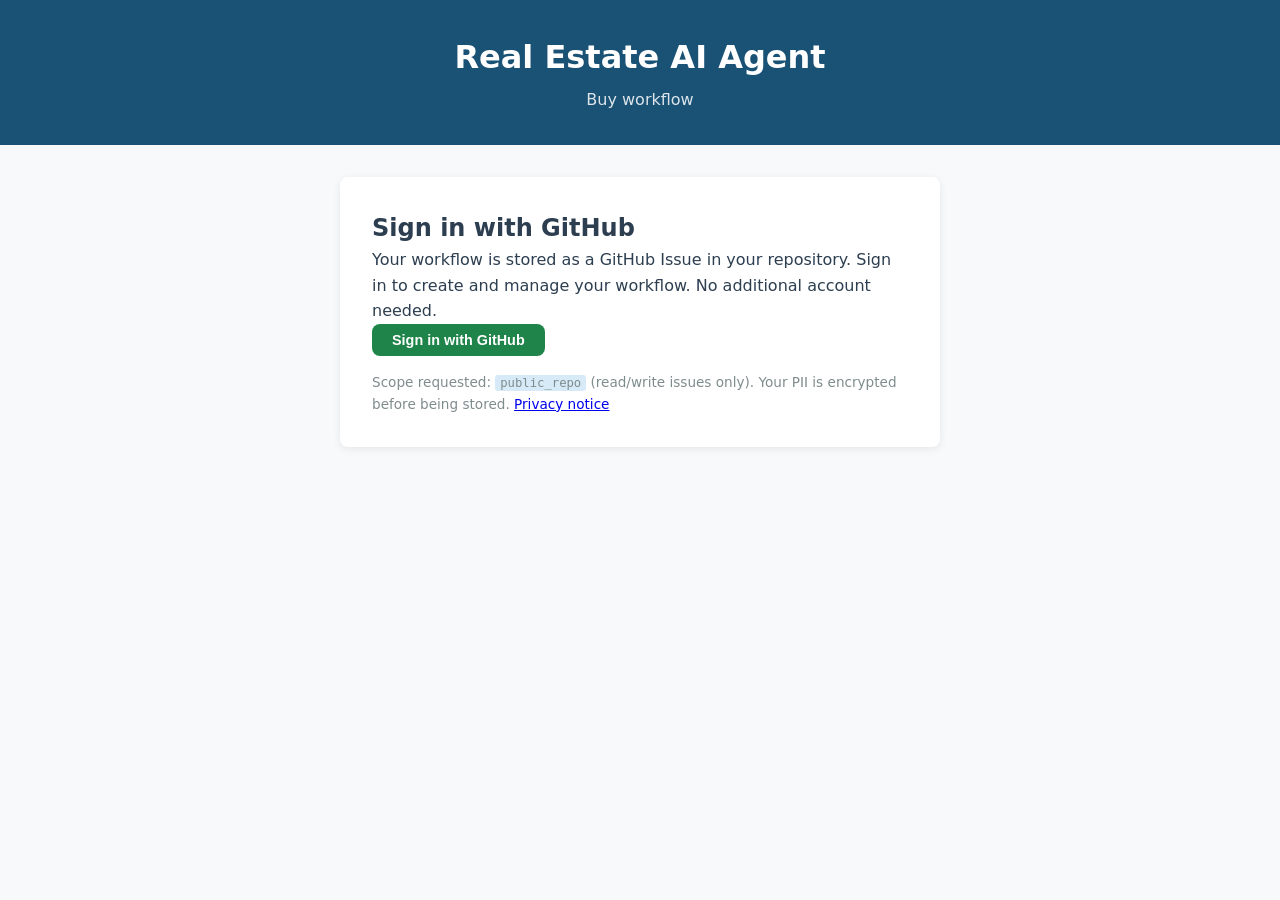
==== site/intake/index.html @ ed8e93f4 "Phases 5+6: intake, HITL loop, on_comment, frontend, Actions workflows engine/state_machine.py: adde" ====
<!DOCTYPE html>
<html lang="en">
<head>
  <meta charset="UTF-8" />
  <meta name="viewport" content="width=device-width, initial-scale=1.0" />
  <title>Start workflow — Real Estate AI Agent</title>
  <link rel="stylesheet" href="../styles/main.css" />
  <link rel="stylesheet" href="intake.css" />
</head>
<body>
  <header>
    <h1>Real Estate AI Agent</h1>
    <p class="tagline" id="workflow-type-label">Buy workflow</p>
  </header>

  <main id="intake-app">
    <div id="auth-gate" class="auth-gate">
      <h2>Sign in with GitHub</h2>
      <p>
        Your workflow is stored as a GitHub Issue in your repository.
        Sign in to create and manage your workflow. No additional account needed.
      </p>
      <button id="signin-btn" class="btn btn--approve">Sign in with GitHub</button>
      <p class="muted">
        Scope requested: <code>public_repo</code> (read/write issues only).
        Your PII is encrypted before being stored.
        <a href="../../PRIVACY.md">Privacy notice</a>
      </p>
    </div>

    <form id="intake-form" class="intake-form hidden" novalidate>
      <div class="steps" id="steps">
        <!-- Steps rendered by intake.js -->
      </div>

      <div class="form-nav">
        <button type="button" id="prev-btn" class="btn btn--counter hidden">← Back</button>
        <button type="button" id="next-btn" class="btn btn--approve">Next →</button>
        <button type="submit" id="submit-btn" class="btn btn--approve hidden">Submit →</button>
      </div>
    </form>

    <div id="success-message" class="success-message hidden">
      <h2>Workflow started!</h2>
      <p>
        Your requirements are being processed. The agent will post a shortlist
        within 15 minutes.
      </p>
      <a id="workflow-link" class="btn btn--approve" href="#">View your workflow →</a>
    </div>
  </main>

  <script src="../js/github-client.js" type="module"></script>
  <script src="intake.js" type="module"></script>
</body>
</html>
---- site/styles/main.css ----
:root {
  --brand: #1a5276;
  --brand-light: #d6eaf8;
  --buy: #1e8449;
  --buy-light: #d5f5e3;
  --rent: #6c3483;
  --rent-light: #e8daef;
  --text: #2c3e50;
  --muted: #7f8c8d;
  --bg: #f8f9fa;
  --card-bg: #ffffff;
  --radius: 8px;
  --shadow: 0 2px 8px rgba(0,0,0,0.08);
}

*, *::before, *::after { box-sizing: border-box; margin: 0; padding: 0; }

body {
  font-family: system-ui, -apple-system, sans-serif;
  color: var(--text);
  background: var(--bg);
  line-height: 1.6;
}

header {
  background: var(--brand);
  color: white;
  padding: 2rem;
  text-align: center;
}

header h1 { font-size: 2rem; }
header .tagline { opacity: 0.85; margin-top: 0.25rem; }

main.hero {
  max-width: 860px;
  margin: 2rem auto;
  padding: 0 1rem;
}

main.hero > p {
  text-align: center;
  margin-bottom: 2rem;
  color: var(--muted);
}

.choice-cards {
  display: grid;
  grid-template-columns: 1fr 1fr;
  gap: 1.5rem;
  margin-bottom: 2rem;
}

@media (max-width: 560px) {
  .choice-cards { grid-template-columns: 1fr; }
}

.card {
  display: block;
  padding: 2rem;
  border-radius: var(--radius);
  box-shadow: var(--shadow);
  text-decoration: none;
  color: var(--text);
  background: var(--card-bg);
  transition: transform 0.15s, box-shadow 0.15s;
}

.card:hover {
  transform: translateY(-2px);
  box-shadow: 0 6px 20px rgba(0,0,0,0.12);
}

.card--buy { border-top: 4px solid var(--buy); }
.card--rent { border-top: 4px solid var(--rent); }

.card h2 { font-size: 1.5rem; margin-bottom: 0.5rem; }
.card--buy h2 { color: var(--buy); }
.card--rent h2 { color: var(--rent); }

.card p { color: var(--muted); margin-bottom: 1rem; }
.cta { font-weight: 600; font-size: 0.9rem; }
.card--buy .cta { color: var(--buy); }
.card--rent .cta { color: var(--rent); }

.how-it-works {
  background: var(--card-bg);
  border-radius: var(--radius);
  padding: 1.25rem 1.5rem;
  box-shadow: var(--shadow);
}

.how-it-works summary {
  cursor: pointer;
  font-weight: 600;
  color: var(--brand);
}

.how-it-works ol {
  margin: 1rem 0 1rem 1.5rem;
}

.how-it-works li { margin-bottom: 0.5rem; }

code {
  background: var(--brand-light);
  padding: 0.1em 0.4em;
  border-radius: 3px;
  font-size: 0.9em;
}

footer {
  text-align: center;
  padding: 2rem;
  color: var(--muted);
  font-size: 0.85rem;
}

footer a { color: var(--brand); }

/* Workflow view */
.timeline { list-style: none; }
.timeline-item {
  display: flex;
  gap: 1rem;
  padding: 0.75rem 0;
  border-bottom: 1px solid #eee;
}
.timeline-avatar {
  width: 36px;
  height: 36px;
  border-radius: 50%;
  background: var(--brand-light);
  flex-shrink: 0;
}
.timeline-body { flex: 1; }

.state-badge {
  display: inline-block;
  padding: 0.25em 0.75em;
  border-radius: 99px;
  font-size: 0.8rem;
  font-weight: 600;
  background: var(--brand-light);
  color: var(--brand);
}

.hitl-card {
  background: #fff8e1;
  border-left: 4px solid #f39c12;
  padding: 1rem 1.25rem;
  border-radius: 0 var(--radius) var(--radius) 0;
  margin: 1rem 0;
}

.hitl-card h3 { color: #d68910; margin-bottom: 0.5rem; }

.btn {
  display: inline-block;
  padding: 0.5rem 1.25rem;
  border-radius: var(--radius);
  border: none;
  cursor: pointer;
  font-size: 0.9rem;
  font-weight: 600;
  text-decoration: none;
}

.btn--approve { background: var(--buy); color: white; }
.btn--reject  { background: #e74c3c; color: white; }
.btn--counter { background: #f39c12; color: white; }

.property-table { width: 100%; border-collapse: collapse; margin: 1rem 0; }
.property-table th, .property-table td {
  text-align: left;
  padding: 0.5rem 0.75rem;
  border-bottom: 1px solid #eee;
}
.property-table th { background: var(--bg); font-weight: 600; }
---- site/intake/intake.css ----
.auth-gate, .intake-form, .success-message {
  max-width: 600px;
  margin: 2rem auto;
  background: white;
  border-radius: 8px;
  padding: 2rem;
  box-shadow: 0 2px 8px rgba(0,0,0,0.08);
}

.intake-form .step { display: none; }
.intake-form .step.active { display: block; }

.form-group { margin-bottom: 1.25rem; }
.form-group label { display: block; font-weight: 600; margin-bottom: 0.4rem; }
.form-group input, .form-group select, .form-group textarea {
  width: 100%;
  padding: 0.6rem 0.75rem;
  border: 1px solid #ccc;
  border-radius: 6px;
  font-size: 1rem;
  font-family: inherit;
}
.form-group textarea { min-height: 120px; resize: vertical; }

.form-nav {
  display: flex;
  gap: 0.75rem;
  justify-content: flex-end;
  margin-top: 1.5rem;
}

.muted { color: #7f8c8d; font-size: 0.85rem; margin-top: 1rem; }

.hidden { display: none !important; }

.step-indicator {
  display: flex;
  gap: 0.5rem;
  margin-bottom: 1.5rem;
}
.step-dot {
  width: 10px; height: 10px;
  border-radius: 50%;
  background: #ddd;
}
.step-dot.active { background: var(--brand); }
.step-dot.done { background: var(--buy); }

.success-message { text-align: center; }
.success-message h2 { color: var(--buy); margin-bottom: 1rem; }
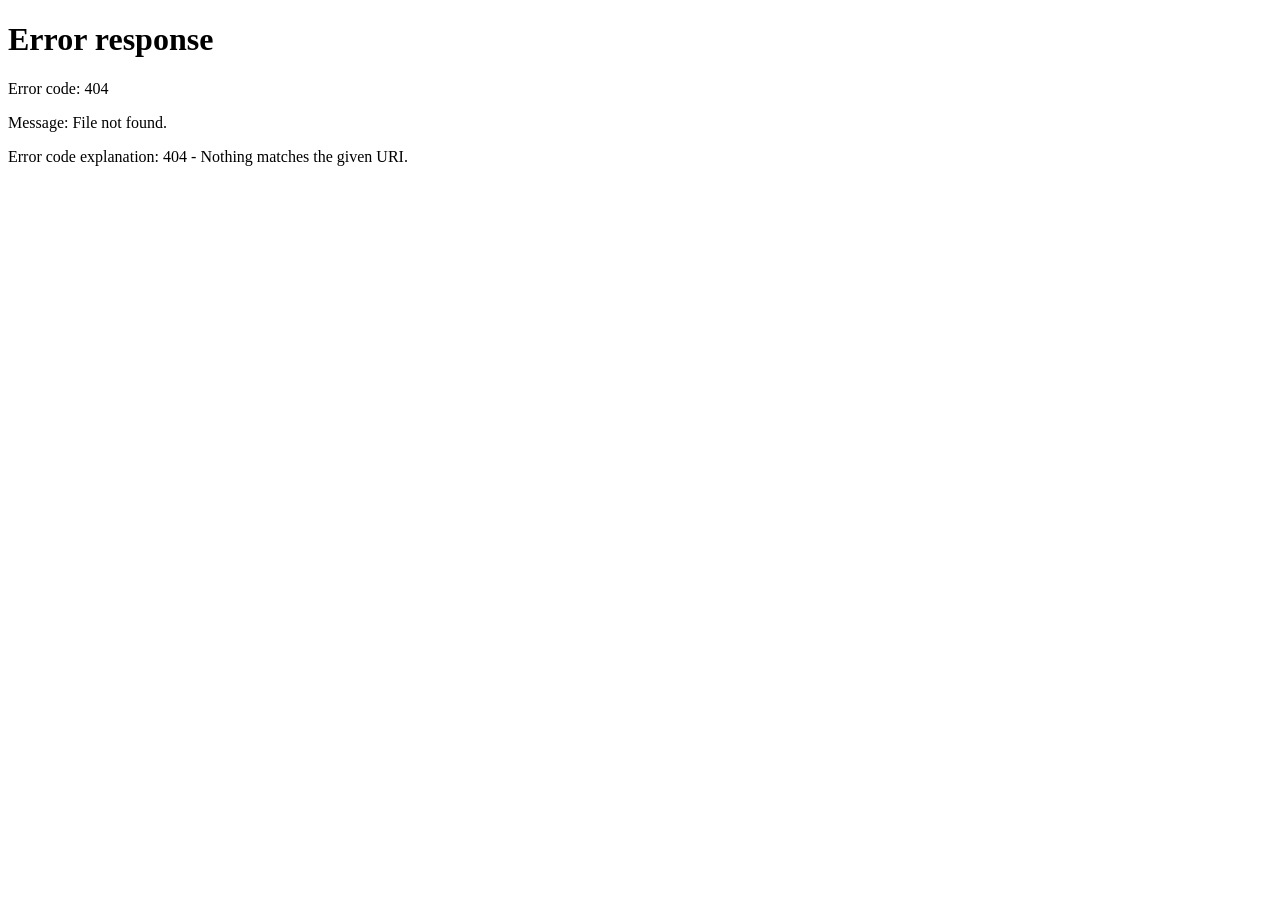
==== commit 29db33ba: "Site: add auth guards and header nav to all pages Adds requireAuth() guard to tasks and workflow pag" ====
--- a/site/intake/index.html
+++ b/site/intake/index.html
@@ -14,21 +14,15 @@
   </header>
 
   <main id="intake-app">
-    <div id="auth-gate" class="auth-gate">
-      <h2>Sign in with GitHub</h2>
-      <p>
-        Your workflow is stored as a GitHub Issue in your repository.
-        Sign in to create and manage your workflow. No additional account needed.
-      </p>
-      <button id="signin-btn" class="btn btn--approve">Sign in with GitHub</button>
-      <p class="muted">
-        Scope requested: <code>public_repo</code> (read/write issues only).
-        Your PII is encrypted before being stored.
-        <a href="../../PRIVACY.md">Privacy notice</a>
-      </p>
+    <!-- Auth gate is kept in markup but immediately hidden by intake.js after requireAuth() -->
+    <div id="auth-gate" class="auth-gate hidden">
+      <h2>Sign in to continue</h2>
+      <p>You need to be signed in to start a workflow.</p>
+      <a href="/login/" class="btn btn--approve">Sign in</a>
     </div>
 
     <form id="intake-form" class="intake-form hidden" novalidate>
+      <div id="intake-error" class="hidden" style="color:#c0392b;margin-bottom:1rem;font-size:0.9rem;"></div>
       <div class="steps" id="steps">
         <!-- Steps rendered by intake.js -->
       </div>
@@ -50,7 +44,6 @@
     </div>
   </main>
 
-  <script src="../js/github-client.js" type="module"></script>
-  <script src="intake.js" type="module"></script>
+  <script type="module" src="intake.js"></script>
 </body>
 </html>
